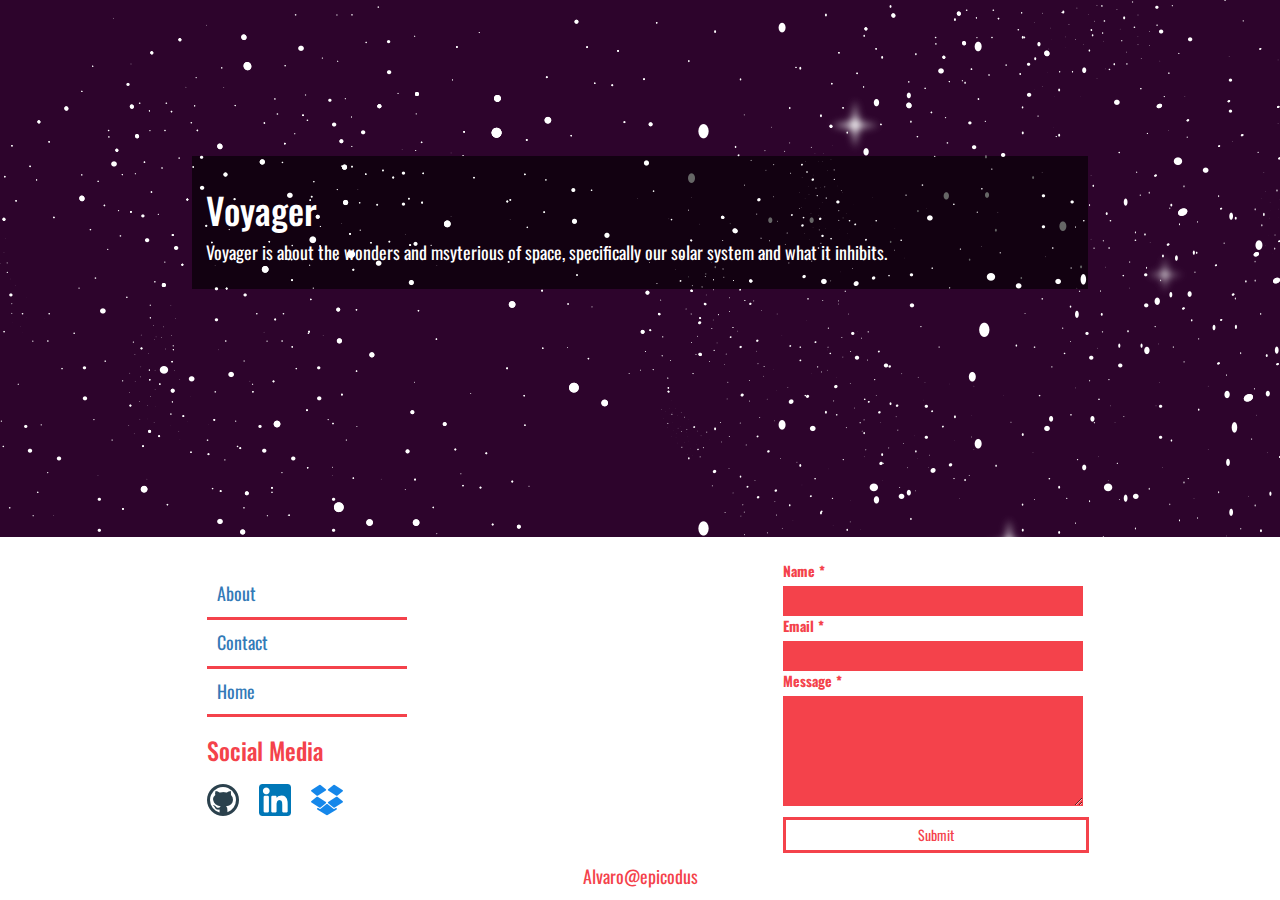
==== about.html @ ebd220c9 "fixes some minor glitches" ====
<!DOCTYPE html>
<html>
  <head>
    <meta charset="utf-8">
    <link rel="stylesheet" href="https://maxcdn.bootstrapcdn.com/bootstrap/3.3.7/css/bootstrap.min.css" integrity="sha384-BVYiiSIFeK1dGmJRAkycuHAHRg32OmUcww7on3RYdg4Va+PmSTsz/K68vbdEjh4u" crossorigin="anonymous">
    <link rel="stylesheet" href="css/styles.css" media="screen" title="no title" charset="utf-8">
    <link href="https://fonts.googleapis.com/css?family=Oswald" rel="stylesheet">
    <script src="js/jquery-3.1.1.js"></script>
    <script src="js/scripts.js"></script>
    <title>Voyager</title>
  </head>
  <body>
    <div class="container about"></div>
    <p id="contact-message"></p>
    <div class="navbar">
      <div class="navContent">
        <div id="logo"><a href="index.html"><img src="img/logo.png" alt="Logo" /></a></div>
        <ul>
          <li><a href="about.html">About</a></li>
          <li><a href="#">Contact</a></li>
          <li><a href="index.html">Home</a></li>
        </ul>
      </div>
    </div>
    <div class="about-container">
      <h1>Voyager</h1>
      <div class="content">
        <p>Voyager is about the wonders and msyterious of space, specifically our solar system and what it inhibits.</p>
      </div>
    </div>
      <footer>
        <div class="footer">
          <div class="footerLinks">
            <li><a href="about.html">About</a></li>
            <div class="lineBreak"></div>
            <li><a href="#">Contact</a></li>
            <div class="lineBreak"></div>
            <li><a href="index.html">Home</a></li>
            <div class="lineBreak"></div>
            <div class="social">
              <h3>Social Media</h3>
              <ul>
                <li><a href="https://github.com/Flores120"><img src="img/my-icons-collection/png/github.png"></a></li>
                <li><a href="https://www.linkedin.com/in/alvaro-flores/"><img src="img/my-icons-collection/png/linkedin.png"></a></li>
                <li><a href=""><img src="img/my-icons-collection/png/dropbox.png"></a></li>
            </ul>
            </div>
          </div>
          <form id="contact">
            <label>Name *</label>
            <input id="name" type="text" name="name"><br/>
            <label>Email *</label>
            <input id="email" type="email" name="email"><br/>
            <label>Message *</label>
            <textarea id="message" type="text" name="message" cols="40" rows="5"></textarea><br/>
            <button id="submit" type="submit" name="submit">Submit</button>
          </form>
        </div>
        <p>Alvaro@epicodus</p>
      </footer>
  </body>
</html>
---- css/styles.css ----
body {
  margin: 0;
  padding: 0;
  background: #2D042C;
  background: url("../img/bg.png");
  background-repeat: no-repeat;
  color: white;
  font-family: 'Oswald', sans-serif; }
  body p {
    font-size: 18px; }
  body li {
    font-size: 18px; }

#stars {
  z-index: -10;
  max-height: 1000px; }

@keyframes paralax {
  from {
    background-position: 4% 1%; }
  to {
    background-position: 800% 300%; } }
@keyframes fadIn {
  0% {
    opacity: 0;
    zoom: 0; }
  100% {
    opacity: 1;
    zoom: 110%; } }
@keyframes sunshine {
  from {
    border: solid 10px #fcfecd; }
  to {
    border: solid 20px #ffffff; } }
@keyframes popup {
  from {
    opacity: 0; }
  to {
    opacity: 1; } }
.container {
  position: absolute;
  top: 0;
  height: 100%;
  width: 100%;
  background: url("../img/stars.png");
  top: 0;
  left: 0;
  right: 0;
  bottom: 0;
  width: 100%;
  z-index: 1;
  height: 100%;
  display: flex;
  justify-content: center;
  align-items: center;
  animation: paralax;
  animation-duration: 400s;
  animation-timing-function: linear;
  animation-iteration-count: infinite; }

@media (max-width: 900px) {
  .ourGalaxy {
    height: 100%; } }
.milkyway {
  width: 1000px;
  height: 200px;
  border: #ffcccc solid 3px;
  position: relative;
  margin: auto;
  background: transparent;
  border-radius: 50%;
  transition: all 2s; }
  @media (max-width: 900px) {
    .milkyway {
      display: flex;
      justify-content: center;
      width: 500px;
      height: 500px; } }

.ring {
  width: 800px;
  margin-top: 17px;
  height: 150px;
  border: #ffcccc solid 3px;
  position: relative;
  margin: auto;
  background: transparent;
  border-radius: 50%;
  transition: all 2s;
  border-radius: 50%; }
  @media (max-width: 900px) {
    .ring {
      width: 400px;
      height: 400px;
      margin-top: 50px; } }

.ring2 {
  width: 600px;
  margin-top: 17px;
  height: 100px;
  border: #ffcccc solid 3px;
  position: relative;
  margin: auto;
  background: transparent;
  border-radius: 50%;
  transition: all 2s;
  border-radius: 50%; }
  @media (max-width: 900px) {
    .ring2 {
      width: 300px;
      height: 300px;
      margin-top: 50px; } }

.ring3 {
  width: 500px;
  margin-top: 17px;
  height: 50px;
  border: #ffcccc solid 3px;
  position: relative;
  margin: auto;
  background: transparent;
  border-radius: 50%;
  transition: all 2s;
  border-radius: 50%; }
  @media (max-width: 900px) {
    .ring3 {
      width: 200px;
      height: 200px;
      margin-top: 50px; } }

.sunT {
  position: absolute;
  top: -45px;
  left: 150px;
  margin: auto;
  margin-top: -50px;
  width: 200px;
  height: 100px;
  background: #ffff33;
  border-radius: 100px 100px 0 0; }
  @media (max-width: 900px) {
    .sunT {
      width: 70px;
      height: 35px;
      top: 114px;
      left: 60px; } }

.sunB {
  position: absolute;
  bottom: -60px;
  left: 150px;
  z-index: -1;
  margin: auto;
  margin-top: -50px;
  width: 200px;
  height: 100px;
  background: #ffff33;
  border-radius: 0 0 100px 100px; }
  @media (max-width: 900px) {
    .sunB {
      width: 70px;
      height: 35px;
      bottom: 60px;
      left: 60px; } }

#core {
  position: absolute;
  top: -20px;
  left: 220px;
  width: 60px;
  height: 60px;
  background: #fc785a;
  border-radius: 100%; }
  @media (max-width: 900px) {
    #core {
      width: 25px;
      height: 25px;
      top: 86px;
      left: 83px; } }

.earth {
  position: absolute;
  left: -10px;
  top: 14px;
  width: 20px;
  height: 20px;
  border-radius: 100%;
  display: flex;
  justify-content: center;
  align-items: center;
  background: blue;
  box-shadow: inset 5px -1px rgba(0, 0, 0, 0.4); }
  @media (max-width: 900px) {
    .earth {
      top: 83px;
      left: -11px; } }

.jupiter {
  position: absolute;
  left: 20px;
  top: 17px;
  width: 40px;
  height: 40px;
  box-shadow: inset 5px -1px rgba(0, 0, 0, 0.4);
  border-radius: 100%;
  display: flex;
  justify-content: center;
  align-items: center;
  background: #ffaa80;
  -webkit-animation-duration: 2s;
  -moz-animation-duration: 2s;
  animation-duration: 2s;
  -webkit-animation-iteration-count: infinite;
  -moz-animation-iteration-count: infinite;
  animation-iteration-count: infinite;
  animation-name: rotate;
  -webkit-animation-timing-function: linear;
  -moz-animation-timing-function: linear;
  animation-timing-function: linear; }
  @media (max-width: 900px) {
    .jupiter {
      top: 20px;
      left: -19px; } }

.saturnRing {
  position: absolute;
  top: 120px;
  left: 100px;
  width: 40px;
  height: 10px;
  transform: rotate(20deg);
  background: transparent;
  border: #ffffff solid 4px;
  border-radius: 50%; }
  @media (max-width: 900px) {
    .saturnRing {
      top: 11px;
      left: 100px; } }
  .saturnRing #saturn {
    position: absolute;
    left: 5px;
    top: -10px;
    width: 30px;
    height: 30px;
    border-radius: 100%;
    display: flex;
    justify-content: center;
    align-items: center;
    background: #ffcc99;
    box-shadow: inset 5px -1px rgba(0, 0, 0, 0.4); }
    @media (max-width: 900px) {
      .saturnRing #saturn {
        top: -14px;
        left: 1px; } }

@media (max-width: 900px) {
  .stars {
    height: 1700px;
    display: flex;
    flex-direction: column;
    justify-content: space-around;
    justify-content: flex-start;
    align-content: center; } }

.sun2 {
  margin: auto;
  margin-top: 90px;
  width: 350px;
  height: 350px;
  background: #ffff33;
  border: solid 50px #fcfecd;
  animation: sunshine 5s;
  -webkit-animation-duration: 2s;
  -moz-animation-duration: 2s;
  animation-duration: 2s;
  -webkit-animation-timing-function: linear;
  -moz-animation-timing-function: linear;
  animation-timing-function: linear;
  -webkit-animation-iteration-count: infinite;
  -moz-animation-iteration-count: infinite;
  animation-iteration-count: infinite;
  border-radius: 100%;
  display: flex;
  justify-content: center;
  align-items: center;
  transition: all 2s; }
  @media (max-width: 900px) {
    .sun2 {
      margin-top: 150px;
      width: 175px;
      height: 175px; } }
  .sun2 #core2 {
    display: block;
    width: 75px;
    height: 75px;
    background: #fc785a;
    border-radius: 100%;
    transition: all 2s; }
    @media (max-width: 900px) {
      .sun2 #core2 {
        width: 40px;
        height: 40px; } }

#jupiter, #earth, #mercury, #venus, #mars, #uranus, #neptune {
  width: 75px;
  height: 75px;
  background: #ffaa80;
  margin-left: 10px;
  margin-right: 10px;
  box-shadow: inset -5px -1px rgba(0, 0, 0, 0.4);
  border-radius: 100%;
  display: flex;
  justify-content: center;
  align-items: center;
  transition: all 2s; }
  @media (max-width: 900px) {
    #jupiter, #earth, #mercury, #venus, #mars, #uranus, #neptune {
      margin: auto;
      margin-top: 60px;
      margin-bottom: 60px;
      width: 65px;
      height: 65px; } }

#earth, #mercury, #venus, #mars, #uranus, #neptune {
  background: #1B2336;
  height: 20px;
  width: 20px;
  box-shadow: inset -5px -1px rgba(0, 0, 0, 0.4); }
  @media (max-width: 900px) {
    #earth, #mercury, #venus, #mars, #uranus, #neptune {
      margin: auto;
      margin-top: 60px;
      margin-bottom: 60px;
      width: 25px;
      height: 25px; } }

#mercury, #venus, #mars, #uranus, #neptune {
  background: #656565;
  height: 8px;
  width: 8px;
  margin-left: 60px;
  box-shadow: inset -5px -1px rgba(0, 0, 0, 0.4); }
  @media (max-width: 900px) {
    #mercury, #venus, #mars, #uranus, #neptune {
      margin: auto;
      margin-top: 60px;
      margin-bottom: 60px;
      flex-grow: 1;
      width: 10px;
      height: 10px; } }

#venus {
  background: #D1933C;
  height: 20px;
  width: 20px;
  box-shadow: inset -5px -1px rgba(0, 0, 0, 0.4); }
  @media (max-width: 900px) {
    #venus {
      margin: auto;
      margin-top: 60px;
      margin-bottom: 60px;
      width: 20px;
      height: 20px; } }

#mars {
  background: #AB6D46;
  height: 10px;
  width: 10px;
  box-shadow: inset -5px -1px rgba(0, 0, 0, 0.4); }
  @media (max-width: 900px) {
    #mars {
      margin: auto;
      margin-top: 60px;
      margin-bottom: 60px;
      width: 25px;
      height: 25px; } }

@media (max-width: 900px) {
  .saturn img {
    display: block;
    margin: 0 auto;
    margin: auto;
    margin-top: 60px;
    margin-bottom: 60px;
    width: 40px;
    height: 40px; } }

#uranus {
  background: #CDF3F6;
  height: 50px;
  width: 50px;
  box-shadow: inset -5px -1px rgba(0, 0, 0, 0.4); }
  @media (max-width: 900px) {
    #uranus {
      margin: auto;
      margin-top: 60px;
      margin-bottom: 60px;
      width: 45px;
      height: 45px; } }

#neptune {
  background: #3C57DA;
  height: 40px;
  width: 40px;
  box-shadow: inset -5px -1px rgba(0, 0, 0, 0.4); }
  @media (max-width: 900px) {
    #neptune {
      margin-top: 60px;
      margin-bottom: 60px;
      width: 35px;
      height: 35px; } }

.info {
  display: none;
  position: absolute;
  left: 0px;
  top: 40px;
  width: 100%;
  background-color: white;
  padding: 10px;
  color: black;
  transition: all .8s; }
  .info h2 {
    font-size: 18px; }
  @media (max-width: 900px) {
    .info {
      position: static; }
      .info h2 {
        font-size: 18px; } }

.planet {
  transition: all 2s;
  cursor: pointer; }
  .planet:hover .info {
    display: flex;
    justify-content: center;
    margin-top: -40px;
    font-size: 18px;
    color: #3C57DA;
    animation: fadeIn;
    animation-name: popup;
    transition-timing-function: cubic-bezier(0, 1, 0.5, 1);
    animation-duration: 2s;
    transition-timing-function: ease-in; }

footer {
  position: absolute;
  width: 100%;
  bottom: 0;
  background: white;
  z-index: 1; }
  footer p {
    color: #f4424b;
    text-align: center; }

.footer {
  width: 100%;
  padding: 1em;
  color: #f4424b;
  display: flex;
  justify-content: space-around; }
  .footer form {
    margin-top: 10px;
    width: 300px; }
    .footer form input, .footer form textarea {
      width: 100%;
      padding: 5px;
      caret-color: darkred;
      caret-width: 2px;
      background: #f4424b;
      outline: none;
      border: none;
      color: white;
      clear: both; }

@media (max-width: 500px) {
  footer {
    position: static; }

  .footer {
    flex-direction: column;
    align-items: center; }

  .about {
    z-index: -1; } }
.about {
  margin-top: 100px;
  margin: auto;
  width: 100%;
  flex-direction: column; }

.footerLinks {
  margin-top: 10px;
  padding: 10px; }
  .footerLinks li {
    list-style-type: none;
    margin: 10px; }
  .footerLinks .lineBreak {
    width: 200px;
    height: 3px;
    background-color: #f4424b; }

.about-container {
  padding: 1em;
  background-color: rgba(0, 0, 0, 0.6);
  width: 70%;
  margin: auto; }

.social ul {
  overflow: auto;
  margin-left: -50px; }
.social li {
  float: left;
  margin-left: 10px; }

.navbar {
  position: absolute;
  top: -10px;
  left: 0;
  padding: 1em;
  z-index: 200;
  width: 100%;
  height: 100%;
  opacity: 0;
  position: relative;
  font-size: 20px;
  transition: all 0.9s; }
  .navbar:hover {
    opacity: 1;
    background-color: rgba(0, 0, 0, 0.7);
    cursor: pointer; }
  .navbar img {
    margin-left: 15px; }
  .navbar ul {
    display: flex;
    justify-content: space-around; }
  .navbar li {
    list-style: none;
    margin-right: 30px;
    margin-top: 35px;
    font-size: 20px; }
  .navbar a {
    text-decoration: none;
    color: white;
    transition: all 0.9s; }
    .navbar a:hover {
      color: #f4424b; }

.navContent {
  display: flex;
  justify-content: space-between;
  width: 100%;
  max-width: 1250px;
  margin: auto; }

@media (max-width: 500px) {
  .navContent {
    flex-direction: column;
    align-items: center; }

  ul {
    text-align: center;
    flex-direction: column; } }
#submit {
  margin-left: 3px;
  margin-top: 10px;
  width: 100%;
  height: 30px;
  border: none;
  background: white;
  outline: 3px solid #f4424b; }

/*# sourceMappingURL=styles.css.map */
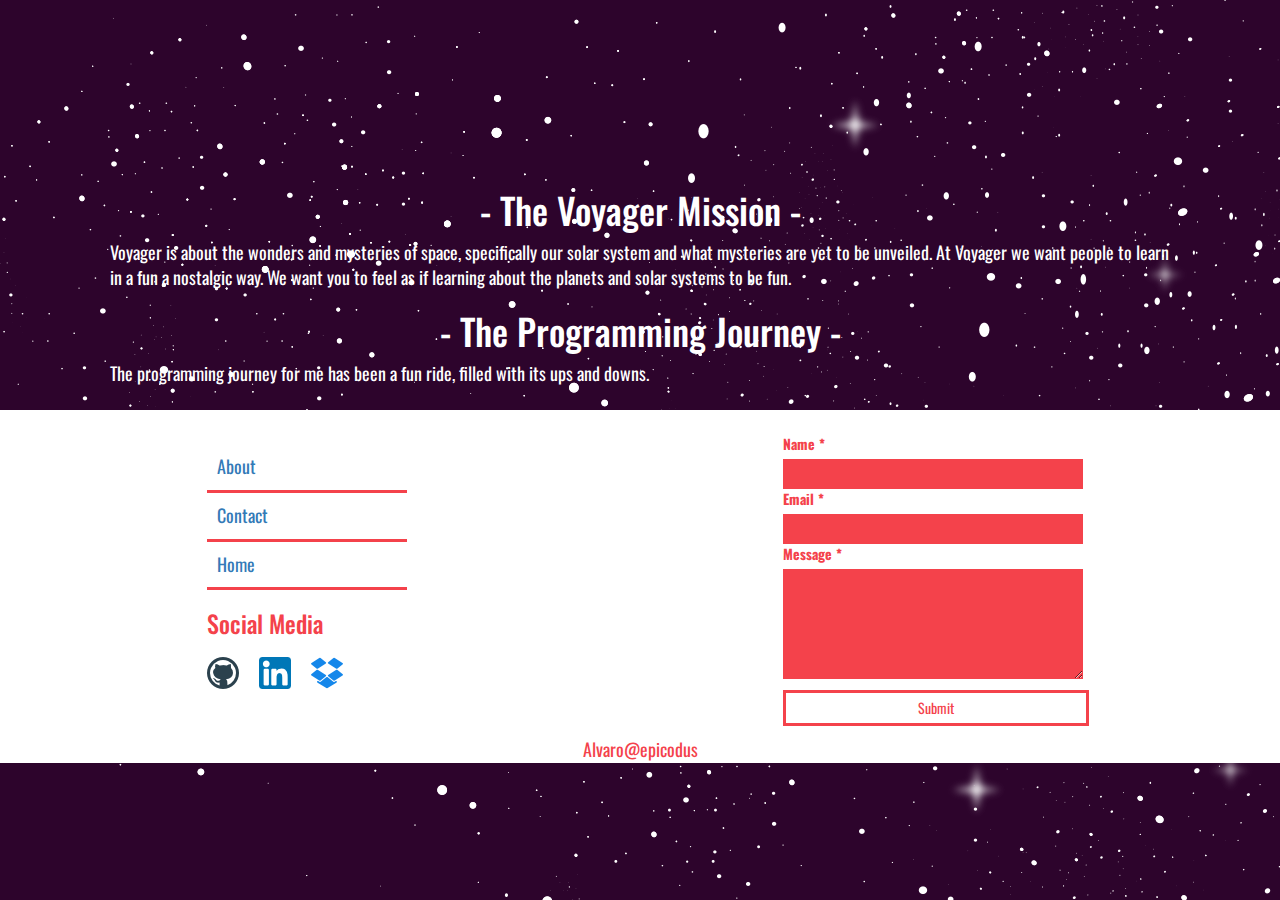
==== commit c99477f8: "adds more content about out page" ====
--- a/about.html
+++ b/about.html
@@ -23,9 +23,15 @@
       </div>
     </div>
     <div class="about-container">
-      <h1>Voyager</h1>
       <div class="content">
-        <p>Voyager is about the wonders and msyterious of space, specifically our solar system and what it inhibits.</p>
+        <div class="voyagerMission">
+          <h1> - The Voyager Mission - </h1>
+            <p>Voyager is about the wonders and mysteries of space, specifically our solar system and what mysteries are yet to be unveiled. At Voyager we want people to learn in a fun a nostalgic way. We want you to feel as if learning about the planets and solar systems to be fun.</p>
+        </div>
+        <div class="journey">
+          <h1> - The Programming Journey - </h1>
+          <p>The programming journey for me has been a fun ride, filled with its ups and downs.</p>
+        </div>
       </div>
     </div>
       <footer>
--- a/css/styles.css
+++ b/css/styles.css
@@ -444,7 +444,6 @@
     transition-timing-function: ease-in; }
 
 footer {
-  position: absolute;
   width: 100%;
   bottom: 0;
   background: white;
@@ -479,13 +478,9 @@
 
   .footer {
     flex-direction: column;
-    align-items: center; }
-
-  .about {
-    z-index: -1; } }
+    align-items: center; } }
 .about {
-  margin-top: 100px;
-  margin: auto;
+  z-index: -1;
   width: 100%;
   flex-direction: column; }
 
@@ -501,11 +496,18 @@
     background-color: #f4424b; }
 
 .about-container {
+  display: block;
   padding: 1em;
-  background-color: rgba(0, 0, 0, 0.6);
-  width: 70%;
+  width: 85%;
   margin: auto; }
-
+  .about-container h1 {
+    text-align: center; }
+
+.social img {
+  transition: all .3s; }
+.social img:hover {
+  transform: scale(1.2);
+  filter: brightness(0.01); }
 .social ul {
   overflow: auto;
   margin-left: -50px; }
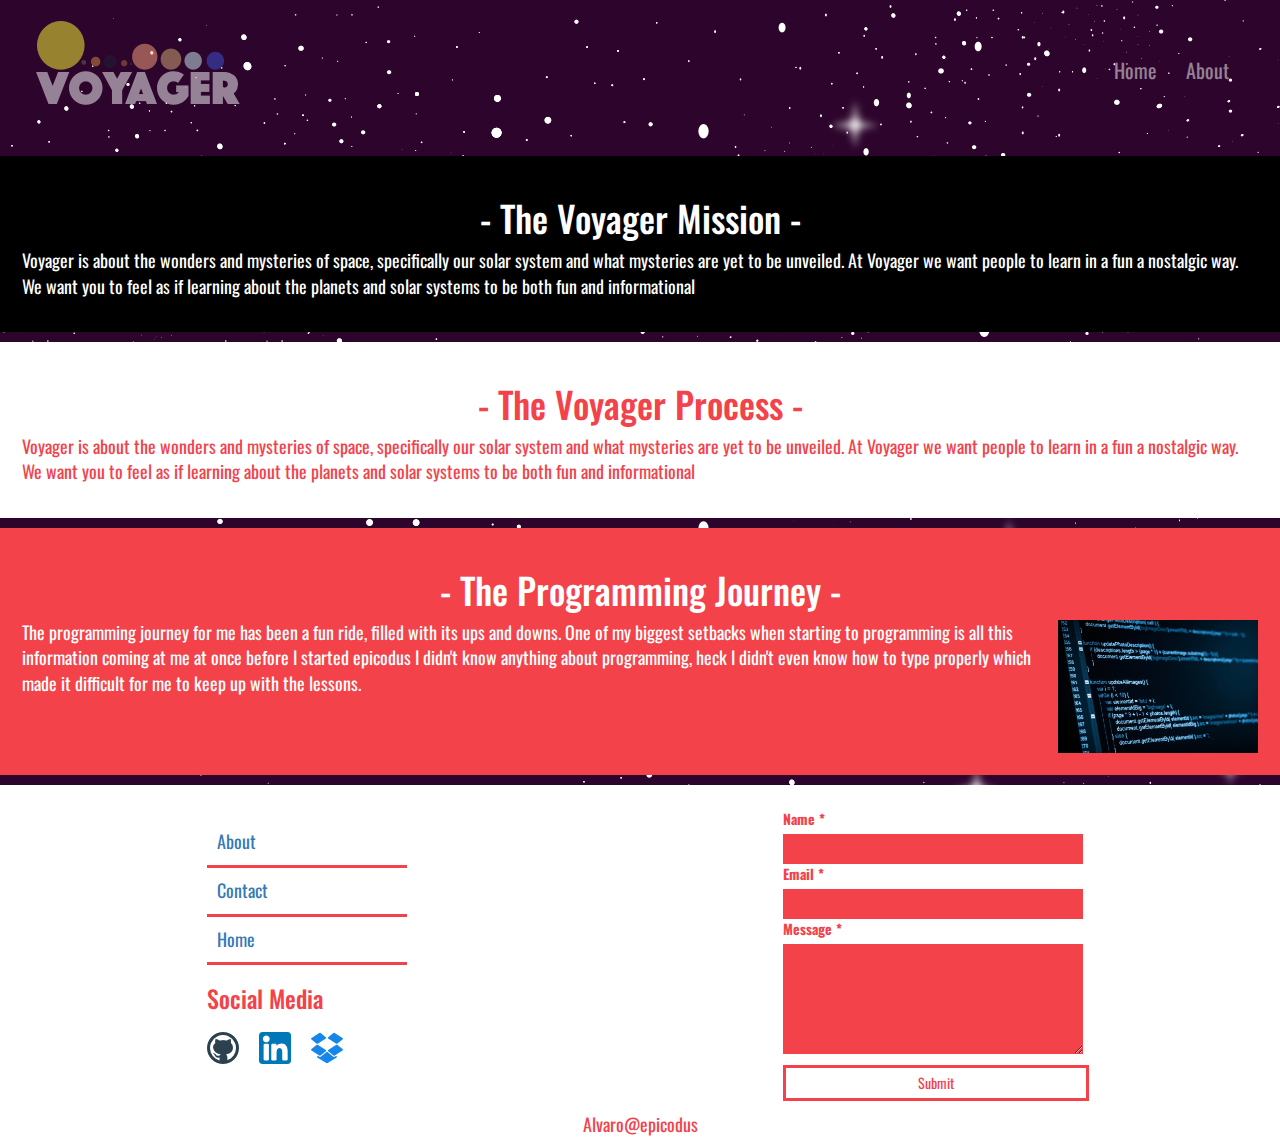
==== commit f5954425: "adds more content to aboutt page" ====
--- a/about.html
+++ b/about.html
@@ -16,9 +16,8 @@
       <div class="navContent">
         <div id="logo"><a href="index.html"><img src="img/logo.png" alt="Logo" /></a></div>
         <ul>
+          <li><a href="index.html">Home</a></li>
           <li><a href="about.html">About</a></li>
-          <li><a href="#">Contact</a></li>
-          <li><a href="index.html">Home</a></li>
         </ul>
       </div>
     </div>
@@ -26,11 +25,16 @@
       <div class="content">
         <div class="voyagerMission">
           <h1> - The Voyager Mission - </h1>
-            <p>Voyager is about the wonders and mysteries of space, specifically our solar system and what mysteries are yet to be unveiled. At Voyager we want people to learn in a fun a nostalgic way. We want you to feel as if learning about the planets and solar systems to be fun.</p>
+            <p>Voyager is about the wonders and mysteries of space, specifically our solar system and what mysteries are yet to be unveiled. At Voyager we want people to learn in a fun a nostalgic way. We want you to feel as if learning about the planets and solar systems to be both fun and informational</p>
+        </div>
+        <div class="voyagerproccess">
+          <h1> - The Voyager Process - </h1>
+            <p>Voyager is about the wonders and mysteries of space, specifically our solar system and what mysteries are yet to be unveiled. At Voyager we want people to learn in a fun a nostalgic way. We want you to feel as if learning about the planets and solar systems to be both fun and informational</p>
         </div>
         <div class="journey">
           <h1> - The Programming Journey - </h1>
-          <p>The programming journey for me has been a fun ride, filled with its ups and downs.</p>
+          <img src="img/program-bg.jpg" alt="program">
+          <p>The programming journey for me has been a fun ride, filled with its ups and downs. One of my biggest setbacks when starting to programming is all this information coming at me at once before I started epicodus I didn't know anything about programming, heck I didn't even know how to type properly which made it difficult for me to keep up with the lessons.</p>
         </div>
       </div>
     </div>
--- a/css/styles.css
+++ b/css/styles.css
@@ -416,6 +416,7 @@
   left: 0px;
   top: 40px;
   width: 100%;
+  height: 130px;
   background-color: white;
   padding: 10px;
   color: black;
@@ -431,10 +432,13 @@
 .planet {
   transition: all 2s;
   cursor: pointer; }
+  .planet:hover .navbar {
+    display: none; }
   .planet:hover .info {
     display: flex;
     justify-content: center;
-    margin-top: -40px;
+    z-index: 10;
+    margin-top: 60px;
     font-size: 18px;
     color: #3C57DA;
     animation: fadeIn;
@@ -445,7 +449,7 @@
 
 footer {
   width: 100%;
-  bottom: 0;
+  overflow: auto;
   background: white;
   z-index: 1; }
   footer p {
@@ -482,6 +486,7 @@
 .about {
   z-index: -1;
   width: 100%;
+  height: 100%;
   flex-direction: column; }
 
 .footerLinks {
@@ -497,8 +502,7 @@
 
 .about-container {
   display: block;
-  padding: 1em;
-  width: 85%;
+  width: 100%;
   margin: auto; }
   .about-container h1 {
     text-align: center; }
@@ -515,15 +519,40 @@
   float: left;
   margin-left: 10px; }
 
+.content img {
+  width: 40%;
+  max-width: 200px;
+  float: right; }
+
+.voyagerMission,
+.voyagerproccess,
+.journey {
+  width: 100%;
+  overflow: auto;
+  padding: 1.6em;
+  margin-bottom: 10px; }
+
+.voyagerMission {
+  background-color: black;
+  color: white; }
+
+.journey {
+  background-color: #f4424b;
+  color: white; }
+
+.voyagerproccess {
+  background-color: white;
+  color: #f4424b; }
+
 .navbar {
   position: absolute;
   top: -10px;
   left: 0;
   padding: 1em;
-  z-index: 200;
+  z-index: 2;
   width: 100%;
   height: 100%;
-  opacity: 0;
+  opacity: 0.5;
   position: relative;
   font-size: 20px;
   transition: all 0.9s; }
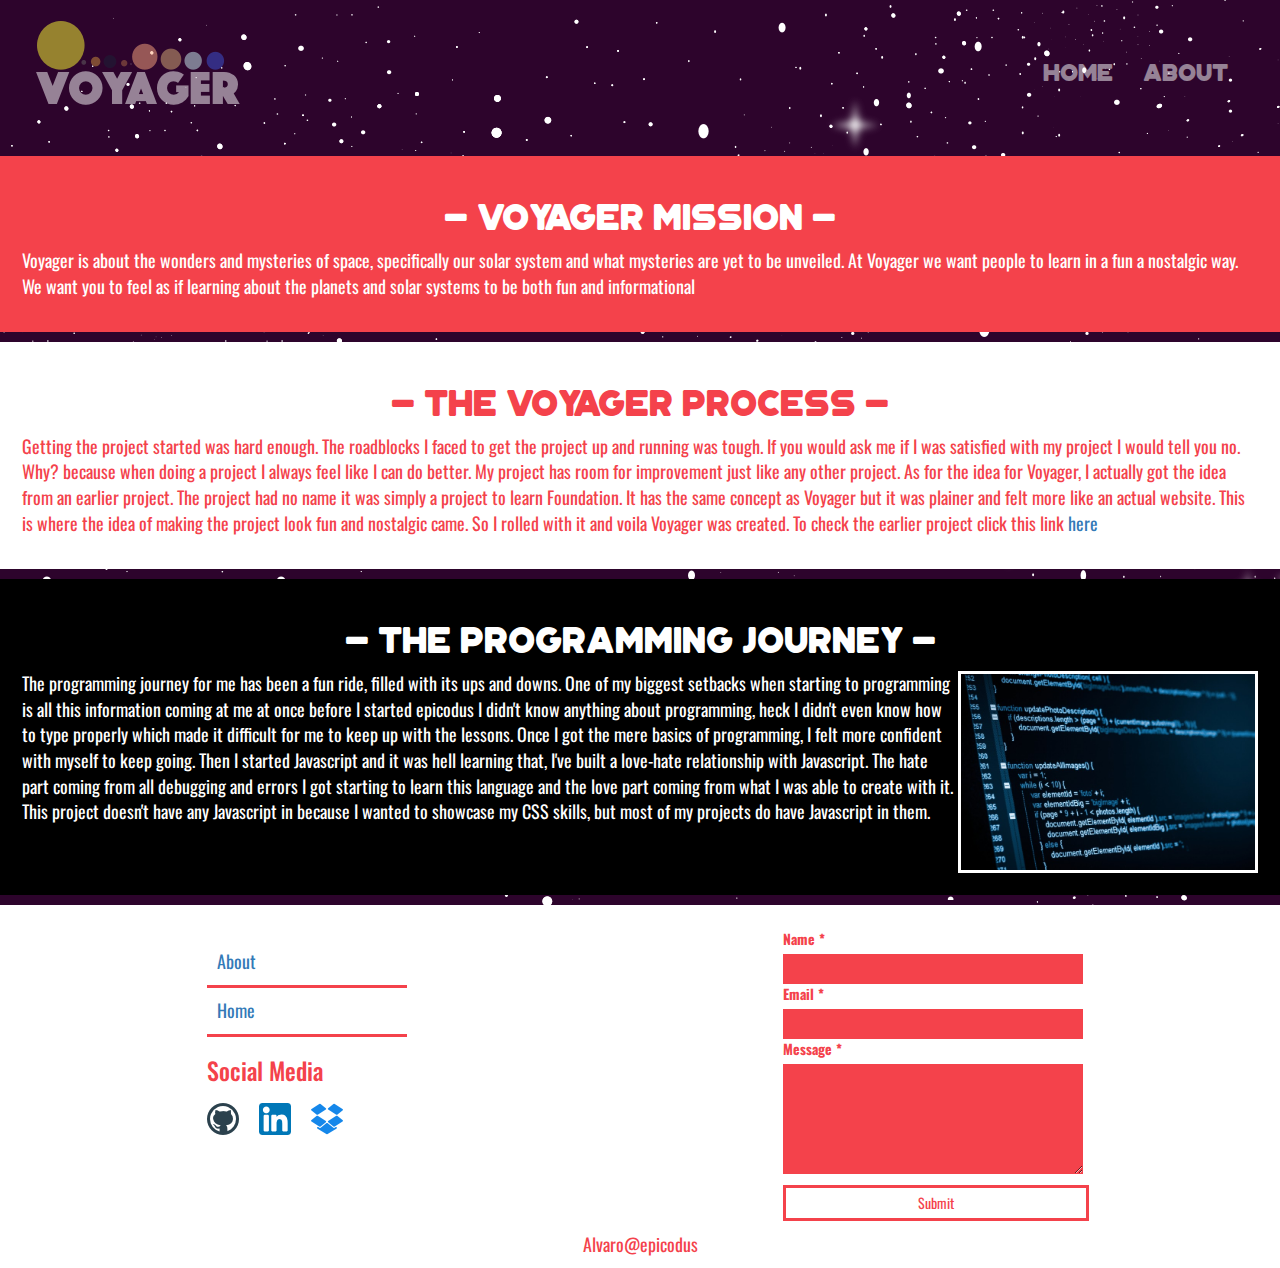
==== commit e6919d2e: "adds new font, and contentent to about page" ====
--- a/about.html
+++ b/about.html
@@ -2,6 +2,7 @@
 <html>
   <head>
     <meta charset="utf-8">
+    <link rel="shortcut icon" type="image/png" href="img/logo.png"/>
     <link rel="stylesheet" href="https://maxcdn.bootstrapcdn.com/bootstrap/3.3.7/css/bootstrap.min.css" integrity="sha384-BVYiiSIFeK1dGmJRAkycuHAHRg32OmUcww7on3RYdg4Va+PmSTsz/K68vbdEjh4u" crossorigin="anonymous">
     <link rel="stylesheet" href="css/styles.css" media="screen" title="no title" charset="utf-8">
     <link href="https://fonts.googleapis.com/css?family=Oswald" rel="stylesheet">
@@ -24,17 +25,17 @@
     <div class="about-container">
       <div class="content">
         <div class="voyagerMission">
-          <h1> - The Voyager Mission - </h1>
+          <h1> - Voyager Mission - </h1>
             <p>Voyager is about the wonders and mysteries of space, specifically our solar system and what mysteries are yet to be unveiled. At Voyager we want people to learn in a fun a nostalgic way. We want you to feel as if learning about the planets and solar systems to be both fun and informational</p>
         </div>
         <div class="voyagerproccess">
           <h1> - The Voyager Process - </h1>
-            <p>Voyager is about the wonders and mysteries of space, specifically our solar system and what mysteries are yet to be unveiled. At Voyager we want people to learn in a fun a nostalgic way. We want you to feel as if learning about the planets and solar systems to be both fun and informational</p>
+            <p>Getting the project started was hard enough. The roadblocks I faced to get the project up and running was tough. If you would ask me if I was satisfied with my project I would tell you no. Why? because when doing a project I always feel like I can do better. My project has room for improvement just like any other project. As for the idea for Voyager, I actually got the idea from an earlier project. The project had no name it was simply a project to learn Foundation. It has the same concept as Voyager but it was plainer and felt more like an actual website. This is where the idea of making the project look fun and nostalgic came. So I rolled with it and voila Voyager was created. To check the earlier project click this link <a href="https://github.com/Flores120/Foundation-practice.git" target="_blank">here</a></p>
         </div>
         <div class="journey">
           <h1> - The Programming Journey - </h1>
           <img src="img/program-bg.jpg" alt="program">
-          <p>The programming journey for me has been a fun ride, filled with its ups and downs. One of my biggest setbacks when starting to programming is all this information coming at me at once before I started epicodus I didn't know anything about programming, heck I didn't even know how to type properly which made it difficult for me to keep up with the lessons.</p>
+          <p>The programming journey for me has been a fun ride, filled with its ups and downs. One of my biggest setbacks when starting to programming is all this information coming at me at once before I started epicodus I didn't know anything about programming, heck I didn't even know how to type properly which made it difficult for me to keep up with the lessons. Once I got the mere basics of programming, I felt more confident with myself to keep going. Then I started Javascript and it was hell learning that, I've built a love-hate relationship with Javascript. The hate part coming from all debugging and errors I got starting to learn this language and the love part coming from what I was able to create with it. This project doesn't have any Javascript in because I wanted to showcase my CSS skills, but most of my projects do have Javascript in them.</p>
         </div>
       </div>
     </div>
@@ -42,8 +43,6 @@
         <div class="footer">
           <div class="footerLinks">
             <li><a href="about.html">About</a></li>
-            <div class="lineBreak"></div>
-            <li><a href="#">Contact</a></li>
             <div class="lineBreak"></div>
             <li><a href="index.html">Home</a></li>
             <div class="lineBreak"></div>
--- a/css/styles.css
+++ b/css/styles.css
@@ -1,3 +1,9 @@
+@font-face {
+  font-family: 'portico';
+  src: url("../Portico/Portico Rounded.otf"); }
+@font-face {
+  font-family: 'portico-outline';
+  src: url("../Portico/Portico Outline.otf"); }
 body {
   margin: 0;
   padding: 0;
@@ -10,6 +16,8 @@
     font-size: 18px; }
   body li {
     font-size: 18px; }
+  body h1 {
+    font-family: 'portico'; }
 
 #stars {
   z-index: -10;
@@ -520,9 +528,10 @@
   margin-left: 10px; }
 
 .content img {
-  width: 40%;
-  max-width: 200px;
-  float: right; }
+  width: 60%;
+  max-width: 300px;
+  float: right;
+  border: 3px solid white; }
 
 .voyagerMission,
 .voyagerproccess,
@@ -533,12 +542,14 @@
   margin-bottom: 10px; }
 
 .voyagerMission {
-  background-color: black;
-  color: white; }
-
-.journey {
   background-color: #f4424b;
   color: white; }
+
+.journey {
+  color: white;
+  background-color: black; }
+  .journey p {
+    width: 100%; }
 
 .voyagerproccess {
   background-color: white;
@@ -569,13 +580,15 @@
     list-style: none;
     margin-right: 30px;
     margin-top: 35px;
-    font-size: 20px; }
+    font-size: 24px;
+    font-family: 'portico'; }
   .navbar a {
     text-decoration: none;
     color: white;
     transition: all 0.9s; }
     .navbar a:hover {
-      color: #f4424b; }
+      color: #f4424b;
+      font-family: 'portico-outline'; }
 
 .navContent {
   display: flex;
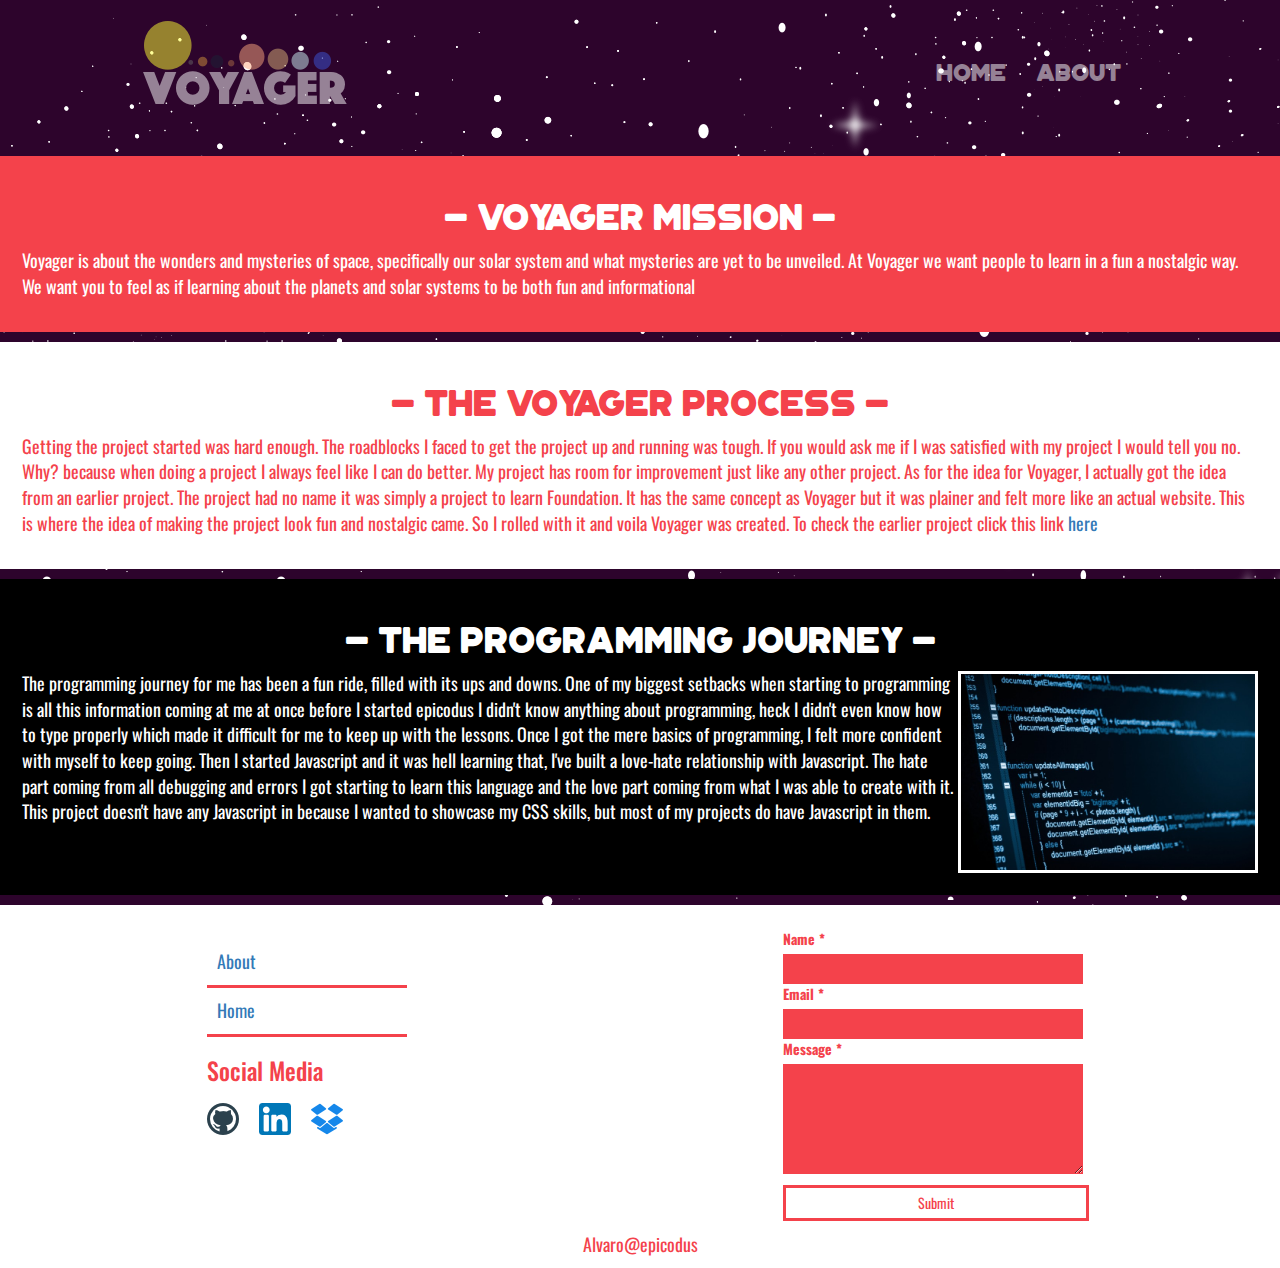
==== commit 98e6b2bf: "fixes navbar width" ====
--- a/about.html
+++ b/about.html
@@ -8,6 +8,7 @@
     <link href="https://fonts.googleapis.com/css?family=Oswald" rel="stylesheet">
     <script src="js/jquery-3.1.1.js"></script>
     <script src="js/scripts.js"></script>
+    <meta name="viewport" content="width=device-width, initial-scale=1.0">
     <title>Voyager</title>
   </head>
   <body>
--- a/css/styles.css
+++ b/css/styles.css
@@ -1,28 +1,3 @@
-@font-face {
-  font-family: 'portico';
-  src: url("../Portico/Portico Rounded.otf"); }
-@font-face {
-  font-family: 'portico-outline';
-  src: url("../Portico/Portico Outline.otf"); }
-body {
-  margin: 0;
-  padding: 0;
-  background: #2D042C;
-  background: url("../img/bg.png");
-  background-repeat: no-repeat;
-  color: white;
-  font-family: 'Oswald', sans-serif; }
-  body p {
-    font-size: 18px; }
-  body li {
-    font-size: 18px; }
-  body h1 {
-    font-family: 'portico'; }
-
-#stars {
-  z-index: -10;
-  max-height: 1000px; }
-
 @keyframes paralax {
   from {
     background-position: 4% 1%; }
@@ -45,6 +20,34 @@
     opacity: 0; }
   to {
     opacity: 1; } }
+@font-face {
+  font-family: 'portico';
+  src: url("../Portico/Portico Rounded.otf"); }
+@font-face {
+  font-family: 'portico-outline';
+  src: url("../Portico/Portico Outline.otf"); }
+body {
+  margin: 0;
+  padding: 0;
+  background: #2D042C;
+  background: url("../img/bg.png");
+  background-repeat: no-repeat;
+  color: white;
+  font-family: 'Oswald', sans-serif; }
+  body p {
+    font-size: 18px; }
+  body li {
+    font-size: 18px; }
+  body h1 {
+    font-family: 'portico'; }
+
+#stars {
+  z-index: -10;
+  max-height: 1000px; }
+
+@media (max-width: 500px) {
+  body {
+    max-width: 400px; } }
 .container {
   position: absolute;
   top: 0;
@@ -594,17 +597,19 @@
   display: flex;
   justify-content: space-between;
   width: 100%;
-  max-width: 1250px;
+  max-width: 1024px;
   margin: auto; }
 
 @media (max-width: 500px) {
   .navContent {
     flex-direction: column;
     align-items: center; }
-
-  ul {
-    text-align: center;
-    flex-direction: column; } }
+    .navContent ul {
+      display: none; }
+    .navContent:hover ul {
+      display: flex;
+      text-align: center;
+      flex-direction: column; } }
 #submit {
   margin-left: 3px;
   margin-top: 10px;
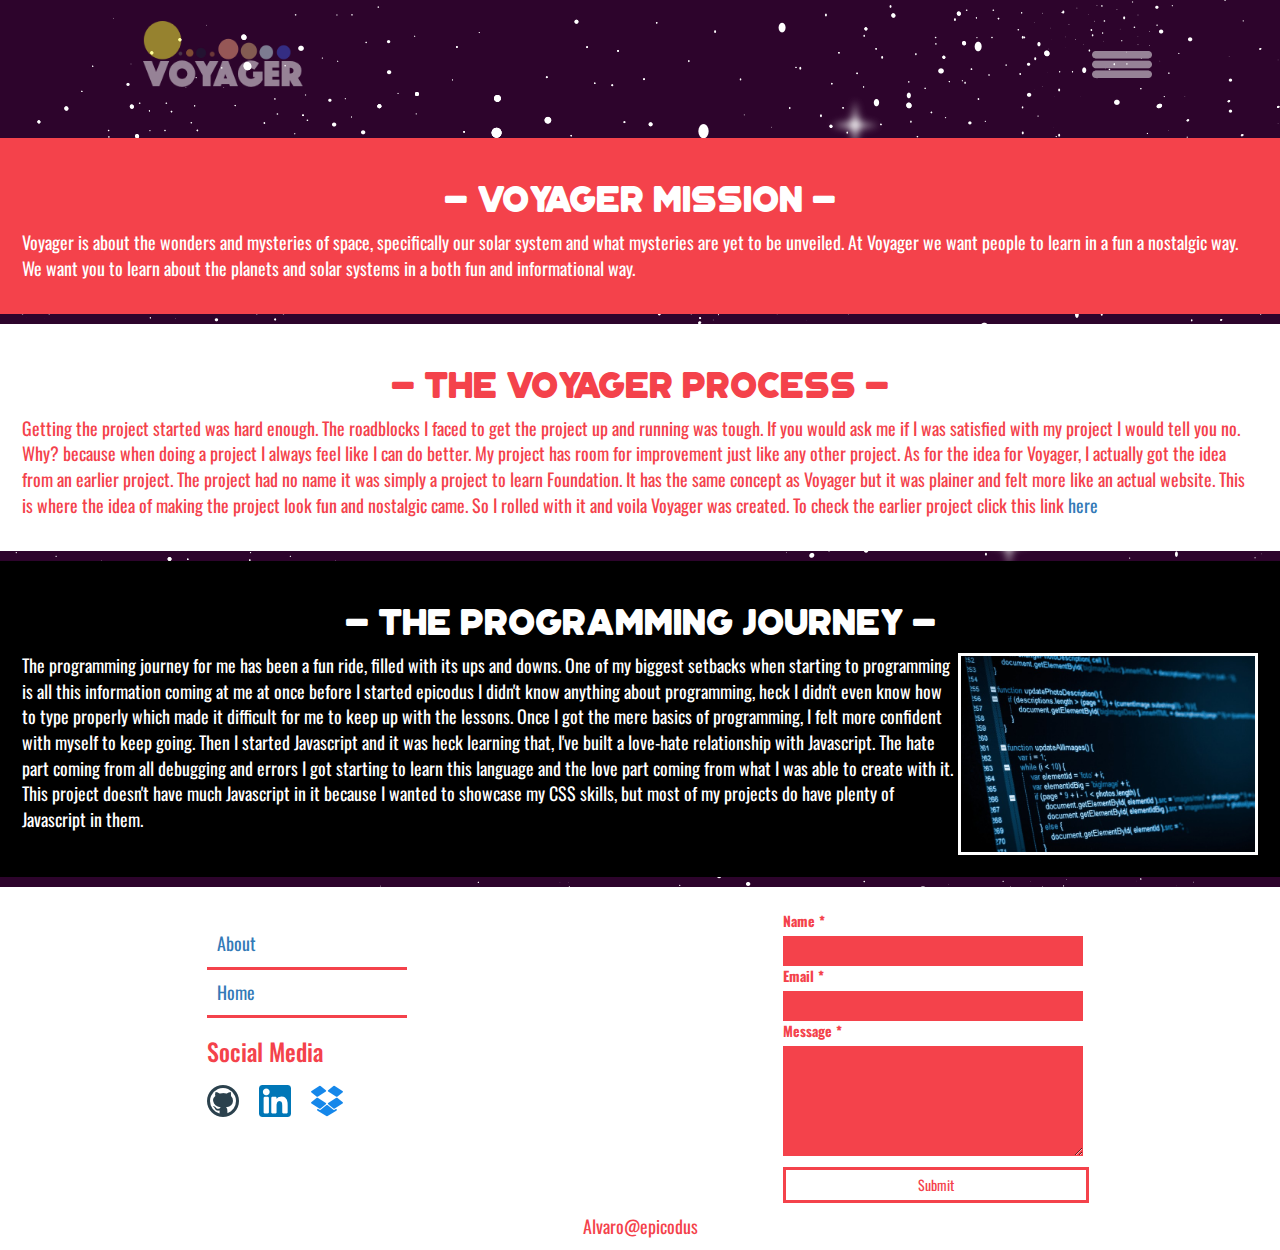
==== commit 3c775961: "changes about content" ====
--- a/about.html
+++ b/about.html
@@ -17,7 +17,8 @@
     <div class="navbar">
       <div class="navContent">
         <div id="logo"><a href="index.html"><img src="img/logo.png" alt="Logo" /></a></div>
-        <ul>
+        <div id="menu"><img src="img/menu-icon.png" alt="Logo" /></div>
+        <ul id="menu-list">
           <li><a href="index.html">Home</a></li>
           <li><a href="about.html">About</a></li>
         </ul>
@@ -27,7 +28,7 @@
       <div class="content">
         <div class="voyagerMission">
           <h1> - Voyager Mission - </h1>
-            <p>Voyager is about the wonders and mysteries of space, specifically our solar system and what mysteries are yet to be unveiled. At Voyager we want people to learn in a fun a nostalgic way. We want you to feel as if learning about the planets and solar systems to be both fun and informational</p>
+            <p>Voyager is about the wonders and mysteries of space, specifically our solar system and what mysteries are yet to be unveiled. At Voyager we want people to learn in a fun a nostalgic way. We want you to learn about the planets and solar systems in a  both fun and informational way.</p>
         </div>
         <div class="voyagerproccess">
           <h1> - The Voyager Process - </h1>
@@ -36,7 +37,7 @@
         <div class="journey">
           <h1> - The Programming Journey - </h1>
           <img src="img/program-bg.jpg" alt="program">
-          <p>The programming journey for me has been a fun ride, filled with its ups and downs. One of my biggest setbacks when starting to programming is all this information coming at me at once before I started epicodus I didn't know anything about programming, heck I didn't even know how to type properly which made it difficult for me to keep up with the lessons. Once I got the mere basics of programming, I felt more confident with myself to keep going. Then I started Javascript and it was hell learning that, I've built a love-hate relationship with Javascript. The hate part coming from all debugging and errors I got starting to learn this language and the love part coming from what I was able to create with it. This project doesn't have any Javascript in because I wanted to showcase my CSS skills, but most of my projects do have Javascript in them.</p>
+          <p>The programming journey for me has been a fun ride, filled with its ups and downs. One of my biggest setbacks when starting to programming is all this information coming at me at once before I started epicodus I didn't know anything about programming, heck I didn't even know how to type properly which made it difficult for me to keep up with the lessons. Once I got the mere basics of programming, I felt more confident with myself to keep going. Then I started Javascript and it was heck learning that, I've built a love-hate relationship with Javascript. The hate part coming from all debugging and errors I got starting to learn this language and the love part coming from what I was able to create with it. This project doesn't have much Javascript in it because I wanted to showcase my CSS skills, but most of my projects do have plenty of Javascript in them.</p>
         </div>
       </div>
     </div>
--- a/css/styles.css
+++ b/css/styles.css
@@ -86,7 +86,13 @@
       display: flex;
       justify-content: center;
       width: 500px;
-      height: 500px; } }
+      height: 500px;
+      margin-top: 10em; } }
+  @media (max-width: 500px) {
+    .milkyway {
+      margin-top: 15em;
+      width: 300px;
+      height: 300px; } }
 
 .ring {
   width: 800px;
@@ -104,6 +110,10 @@
       width: 400px;
       height: 400px;
       margin-top: 50px; } }
+  @media (max-width: 500px) {
+    .ring {
+      width: 200px;
+      height: 200px; } }
 
 .ring2 {
   width: 600px;
@@ -121,6 +131,10 @@
       width: 300px;
       height: 300px;
       margin-top: 50px; } }
+  @media (max-width: 500px) {
+    .ring2 {
+      width: 100px;
+      height: 100px; } }
 
 .ring3 {
   width: 500px;
@@ -138,6 +152,11 @@
       width: 200px;
       height: 200px;
       margin-top: 50px; } }
+  @media (max-width: 500px) {
+    .ring3 {
+      top: -27px;
+      width: 50px;
+      height: 50px; } }
 
 .sunT {
   position: absolute;
@@ -155,6 +174,12 @@
       height: 35px;
       top: 114px;
       left: 60px; } }
+  @media (max-width: 500px) {
+    .sunT {
+      width: 50px;
+      height: 25px;
+      top: 48px;
+      left: -3px; } }
 
 .sunB {
   position: absolute;
@@ -173,6 +198,13 @@
       height: 35px;
       bottom: 60px;
       left: 60px; } }
+  @media (max-width: 500px) {
+    .sunB {
+      width: 50px;
+      height: 25px;
+      bottom: -3px;
+      left: -3px;
+      z-index: 1; } }
 
 #core {
   position: absolute;
@@ -188,6 +220,11 @@
       height: 25px;
       top: 86px;
       left: 83px; } }
+  @media (max-width: 500px) {
+    #core {
+      top: 10px;
+      left: 9px;
+      z-index: 2; } }
 
 .earth {
   position: absolute;
@@ -297,7 +334,7 @@
   transition: all 2s; }
   @media (max-width: 900px) {
     .sun2 {
-      margin-top: 150px;
+      margin-top: 200px;
       width: 175px;
       height: 175px; } }
   .sun2 #core2 {
@@ -427,16 +464,17 @@
   left: 0px;
   top: 40px;
   width: 100%;
-  height: 130px;
+  height: 150px;
   background-color: white;
   padding: 10px;
-  color: black;
+  color: #3C57DA;
   transition: all .8s; }
   .info h2 {
     font-size: 18px; }
   @media (max-width: 900px) {
     .info {
-      position: static; }
+      position: static;
+      height: 100%; }
       .info h2 {
         font-size: 18px; } }
 
@@ -451,7 +489,6 @@
     z-index: 10;
     margin-top: 60px;
     font-size: 18px;
-    color: #3C57DA;
     animation: fadeIn;
     animation-name: popup;
     transition-timing-function: cubic-bezier(0, 1, 0.5, 1);
@@ -574,13 +611,15 @@
     opacity: 1;
     background-color: rgba(0, 0, 0, 0.7);
     cursor: pointer; }
-  .navbar img {
-    margin-left: 15px; }
+  .navbar #logo img {
+    margin-left: 15px;
+    width: 160px; }
   .navbar ul {
-    display: flex;
+    display: none;
     justify-content: space-around; }
   .navbar li {
     list-style: none;
+    float: left;
     margin-right: 30px;
     margin-top: 35px;
     font-size: 24px;
@@ -596,20 +635,24 @@
 .navContent {
   display: flex;
   justify-content: space-between;
+  flex-wrap: wrap;
   width: 100%;
   max-width: 1024px;
   margin: auto; }
 
+#menu img {
+  width: 60px;
+  margin-top: 30px; }
+
 @media (max-width: 500px) {
-  .navContent {
-    flex-direction: column;
-    align-items: center; }
-    .navContent ul {
-      display: none; }
-    .navContent:hover ul {
-      display: flex;
-      text-align: center;
-      flex-direction: column; } }
+  .navbar ul {
+    margin: auto; }
+
+  #menu {
+    display: block;
+    margin-top: 30px; }
+    #menu img {
+      margin-top: -5px; } }
 #submit {
   margin-left: 3px;
   margin-top: 10px;
@@ -619,4 +662,34 @@
   background: white;
   outline: 3px solid #f4424b; }
 
+#alert-click {
+  display: none;
+  position: absolute;
+  top: -85px;
+  left: 50%;
+  padding: 20px;
+  background-color: rgba(60, 87, 218, 0.7);
+  opacity: .7;
+  color: white;
+  z-index: 10; }
+  @media (max-width: 500px) {
+    #alert-click {
+      width: 100%;
+      left: 0; } }
+  @media (max-width: 900px) {
+    #alert-click {
+      top: -10px;
+      left: 0; } }
+  #alert-click #closebtn {
+    margin-left: 15px;
+    color: white;
+    font-weight: bold;
+    float: right;
+    font-size: 50px;
+    line-height: 20px;
+    cursor: pointer;
+    transition: 0.3s; }
+    #alert-click #closebtn:hover {
+      color: #f4424b; }
+
 /*# sourceMappingURL=styles.css.map */
